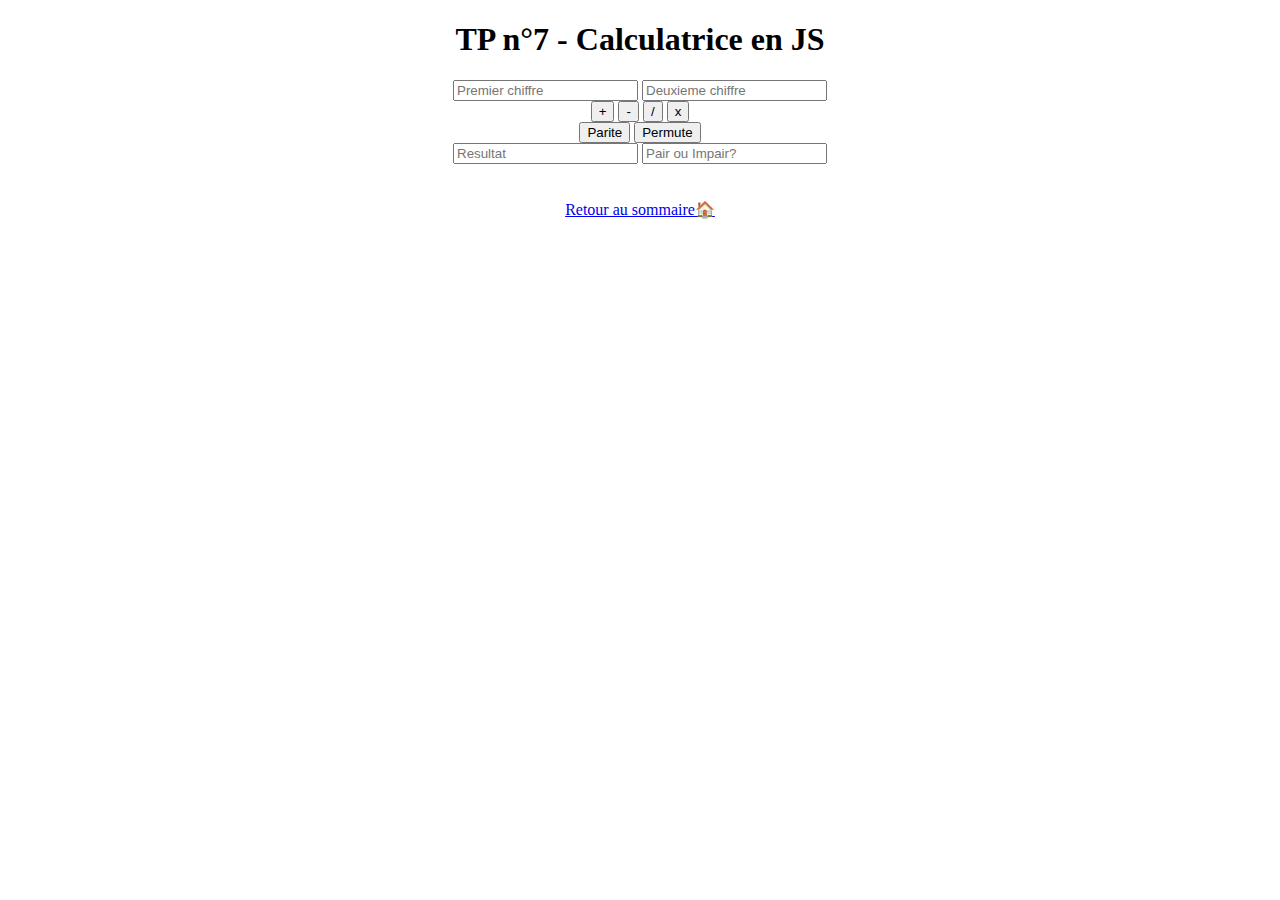
==== tp7/calculatrice.html @ f842b496 "Add files via upload" ====
<!DOCTYPE html>

<html lang="en">
<head>


<script src="calculatrice.js"></script>
<link rel="stylesheet" type="text/css" href="Calculatrice.css">
<title>Calculatrice</title>
</head>
<body>
    <center>
        <h1>TP n°7 - Calculatrice en JS </h1>
    </div>
    <input class="t" placeholder="Premier chiffre" type="number" name="t1" id="t1">
    <input class="t" placeholder="Deuxieme chiffre" type="number" name="t2" id="t2">
</div>

<div class="button">
   <button onclick="addition()">+</button>
   <button onclick="soustraction()">-</button>
   <button onclick="division()">/</button>
   <button onclick="multiplication()">x</button>
</div>

<div>
   <button onclick="parite()">Parite</button>
   <button onclick="permute()">Permute</button>
</div>

<div>
   <input class="t34" placeholder="Resultat" type="text" name="t3" id="t3" readonly="">
   <input class="t34" placeholder="Pair ou Impair?" type="text" name="t4" id="t4" readonly="">
</div>
<br>
<br>
<a href="../index.html">Retour au sommaire🏠</a>
</center>
</body></html>
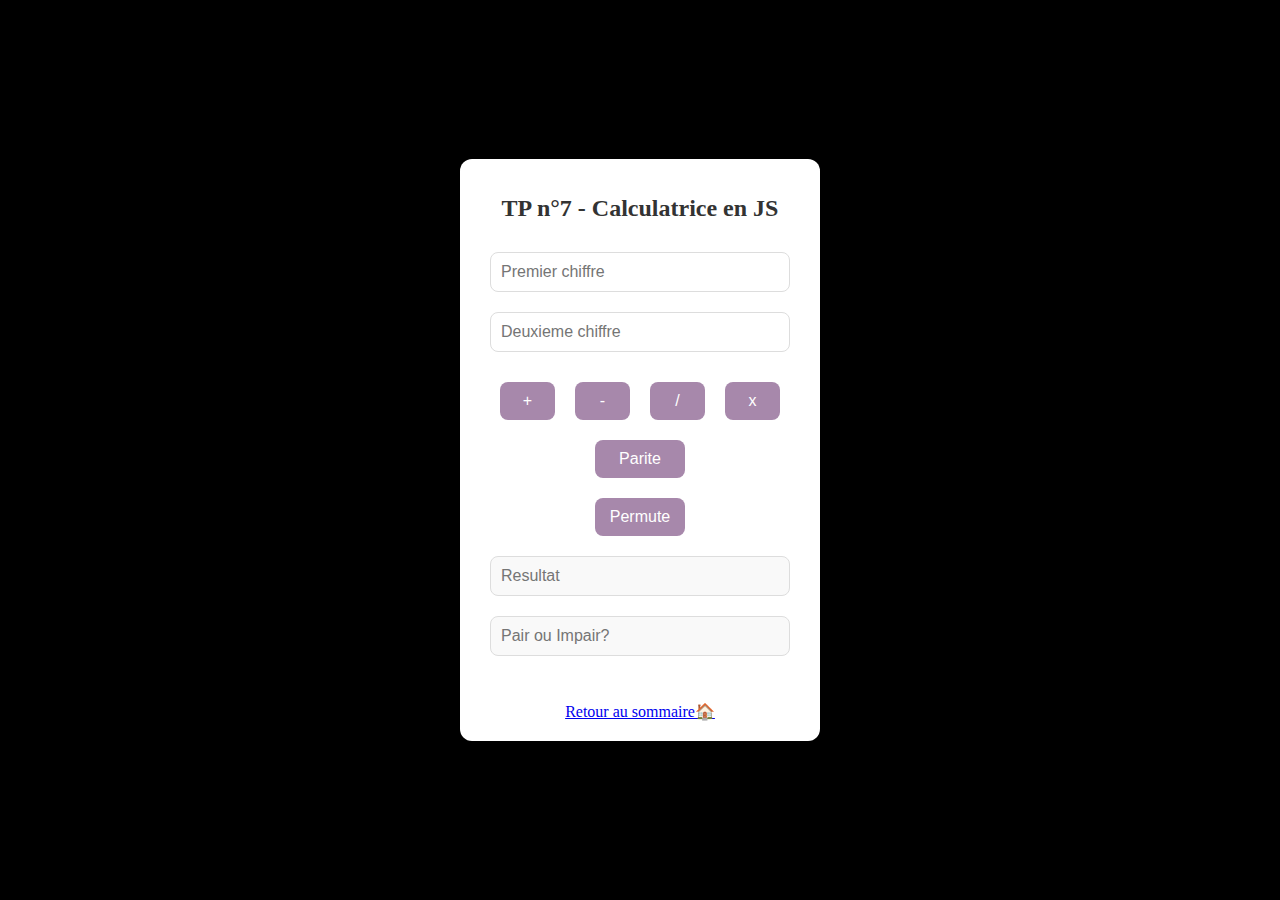
==== commit 835fd8fc: "Add files via upload" ====
--- a/tp7/calculatrice.html
+++ b/tp7/calculatrice.html
@@ -5,7 +5,7 @@
 
 
 <script src="calculatrice.js"></script>
-<link rel="stylesheet" type="text/css" href="Calculatrice.css">
+<link rel="stylesheet" type="text/css" href="calculatrice.css">
 <title>Calculatrice</title>
 </head>
 <body>
--- a/tp7/calculatrice.css
+++ b/tp7/calculatrice.css
@@ -0,0 +1,76 @@
+body {
+    display: flex;
+    justify-content: center;
+    align-items: center;
+    height: 100vh;
+    margin: 0;
+    background-color: black;
+    font-family: serif;
+}
+
+
+center {
+    display: flex;
+    flex-direction: column;
+    align-items: center;
+    background-color: #ffffff;
+    padding: 20px 30px;
+    border-radius: 12px;
+    box-shadow: 0 8px 16px rgba(0, 0, 0, 0.2);
+    width: 300px;
+}
+
+
+h1 {
+    font-size: 1.5rem;
+    color: #333;
+    margin-bottom: 20px;
+}
+
+
+.t {
+    width: 100%;
+    padding: 10px;
+    margin: 10px 0;
+    border: 1px solid #ddd;
+    border-radius: 8px;
+    font-size: 1rem;
+    box-sizing: border-box;
+}
+
+
+.button {
+    display: flex;
+    justify-content: space-between;
+    width: 100%;
+    margin-top: 10px;
+}
+
+
+button {
+    width: 48%;
+    padding: 10px;
+    margin: 10px;
+    font-size: 1rem;
+    border: none;
+    border-radius: 8px;
+    cursor: pointer;
+    transition: background-color 0.3s;
+    background-color: #a788ab;
+    color: #ffffff;
+}
+
+button:hover {
+    background-color: #8f7193;
+}
+
+.t34 {
+    width: 100%;
+    padding: 10px;
+    margin: 10px 0;
+    background-color: #f9f9f9;
+    border: 1px solid #ddd;
+    border-radius: 8px;
+    font-size: 1rem;
+    box-sizing: border-box;
+}